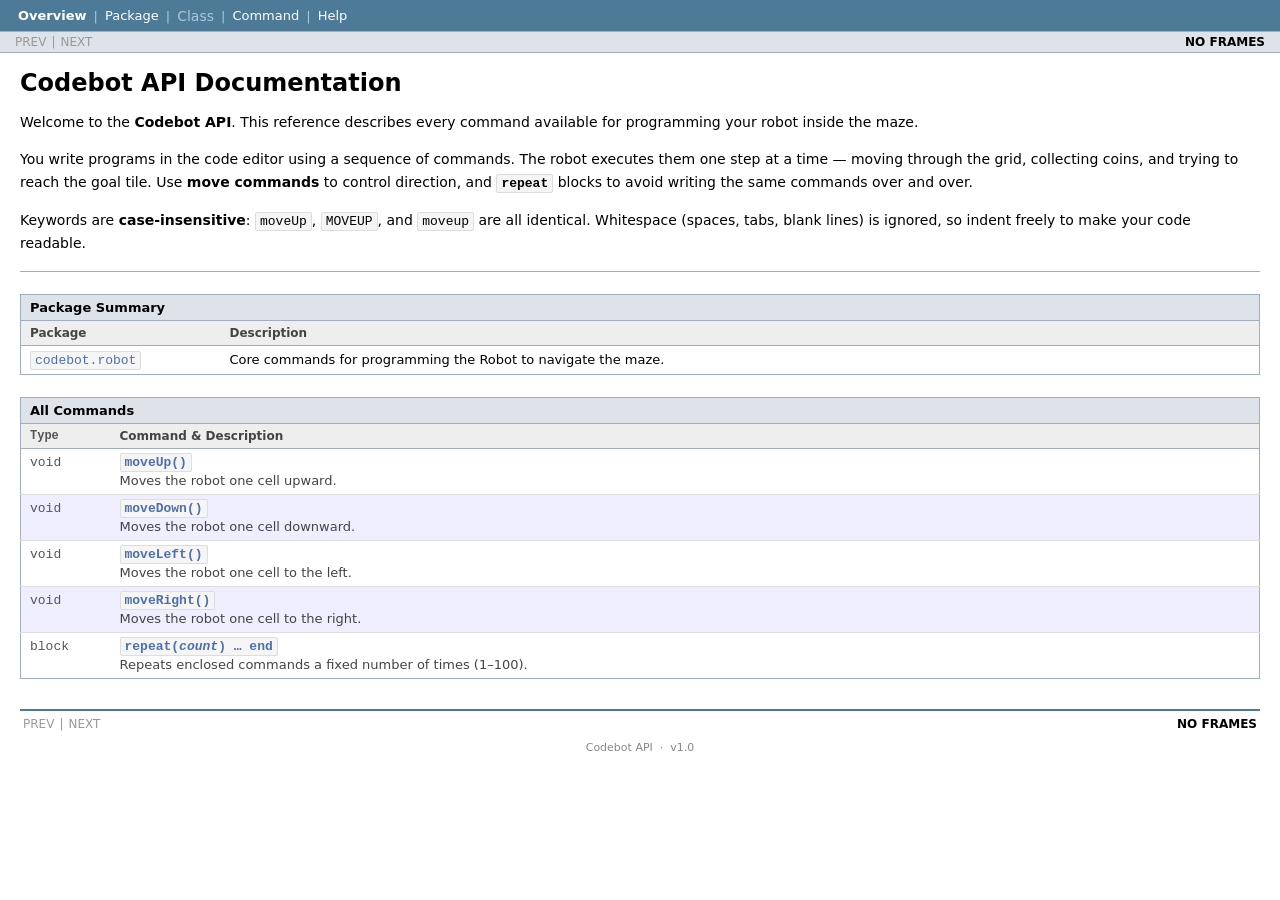
==== game/docs/index.html @ 44d8dada "intro slides" ====
<!DOCTYPE html>
<html lang="en">
<head>
  <meta charset="UTF-8" />
  <meta name="viewport" content="width=device-width, initial-scale=1.0" />
  <title>Overview (Codebot API)</title>
  <link rel="stylesheet" href="style.css" />
</head>
<body>

<!-- Top nav -->
<div class="topnav">
  <ul>
    <li><strong>Overview</strong></li>
    <li><span class="sep">|</span></li>
    <li><a href="Robot.html">Package</a></li>
    <li><span class="sep">|</span></li>
    <li><span style="color:#aac8da;padding:4px 6px;">Class</span></li>
    <li><span class="sep">|</span></li>
    <li><a href="Robot.html#command.summary">Command</a></li>
    <li><span class="sep">|</span></li>
    <li><a href="#">Help</a></li>
  </ul>
</div>

<div class="subnav">
  <div class="subnav-left">
    <span class="dim">PREV</span>
    <span class="sep">|</span>
    <span class="dim">NEXT</span>
  </div>
  <div class="subnav-right">
    <strong>NO FRAMES</strong>
  </div>
</div>

<!-- Content -->
<div class="content">

  <h1 class="page-title">Codebot API Documentation</h1>

  <div class="class-desc">
    <p>
      Welcome to the <strong>Codebot API</strong>. This reference describes every command
      available for programming your robot inside the maze.
    </p>
    <p>
      You write programs in the code editor using a sequence of commands.
      The robot executes them one step at a time — moving through the grid,
      collecting coins, and trying to reach the goal tile.
      Use <strong>move commands</strong> to control direction,
      and <strong><code>repeat</code></strong> blocks to avoid writing the same
      commands over and over.
    </p>
    <p>
      Keywords are <strong>case-insensitive</strong>: <code>moveUp</code>,
      <code>MOVEUP</code>, and <code>moveup</code> are all identical.
      Whitespace (spaces, tabs, blank lines) is ignored, so indent freely
      to make your code readable.
    </p>
  </div>

  <hr class="sep" />

  <!-- Package summary -->
  <div class="section-header">Package Summary</div>
  <table class="pkg">
    <thead>
      <tr>
        <th>Package</th>
        <th>Description</th>
      </tr>
    </thead>
    <tbody>
      <tr class="odd">
        <td><a href="Robot.html"><code>codebot.robot</code></a></td>
        <td>Core commands for programming the Robot to navigate the maze.</td>
      </tr>
    </tbody>
  </table>

  <!-- Command quick-ref -->
  <div class="section-header">All Commands</div>
  <table class="summary">
    <thead>
      <tr>
        <th class="col-type">Type</th>
        <th>Command &amp; Description</th>
      </tr>
    </thead>
    <tbody>
      <tr class="odd">
        <td class="col-type">void</td>
        <td class="col-name">
          <a href="cmd-moveUp.html"><code>moveUp()</code></a>
          <span class="brief">Moves the robot one cell upward.</span>
        </td>
      </tr>
      <tr class="even">
        <td class="col-type">void</td>
        <td class="col-name">
          <a href="cmd-moveDown.html"><code>moveDown()</code></a>
          <span class="brief">Moves the robot one cell downward.</span>
        </td>
      </tr>
      <tr class="odd">
        <td class="col-type">void</td>
        <td class="col-name">
          <a href="cmd-moveLeft.html"><code>moveLeft()</code></a>
          <span class="brief">Moves the robot one cell to the left.</span>
        </td>
      </tr>
      <tr class="even">
        <td class="col-type">void</td>
        <td class="col-name">
          <a href="cmd-moveRight.html"><code>moveRight()</code></a>
          <span class="brief">Moves the robot one cell to the right.</span>
        </td>
      </tr>
      <tr class="odd">
        <td class="col-type">block</td>
        <td class="col-name">
          <a href="cmd-repeat.html"><code>repeat(<em>count</em>) … end</code></a>
          <span class="brief">Repeats enclosed commands a fixed number of times (1–100).</span>
        </td>
      </tr>
    </tbody>
  </table>

  <!-- Bottom nav -->
  <div class="bottom-nav">
    <div class="subnav" style="border:none;background:none;padding:0;">
      <div class="subnav-left">
        <span class="dim">PREV</span>
        <span class="sep">|</span>
        <span class="dim">NEXT</span>
      </div>
      <div class="subnav-right">
        <strong>NO FRAMES</strong>
      </div>
    </div>
  </div>
  <div class="page-footer">Codebot API &nbsp;·&nbsp; v1.0</div>

</div>
</body>
</html>
---- game/docs/style.css ----
/* ── Codebot API Docs — shared JavaDoc-style stylesheet ── */

*, *::before, *::after { box-sizing: border-box; }

body {
  margin: 0;
  padding: 0;
  font-family: 'DejaVu Sans', Arial, Helvetica, sans-serif;
  font-size: 14px;
  background: #fff;
  color: #000;
}

a { color: #4E6FAD; text-decoration: none; }
a:hover { text-decoration: underline; }

/* ────────────────────────────────────────────────────────
   Navigation bars
──────────────────────────────────────────────────────── */

.topnav {
  background: #4D7A97;
}
.topnav ul {
  list-style: none;
  margin: 0;
  padding: 4px 12px;
  display: flex;
  align-items: center;
  gap: 0;
}
.topnav ul li a {
  color: #fff;
  font-size: 13px;
  padding: 4px 6px;
  display: inline-block;
}
.topnav ul li.active a,
.topnav ul li strong {
  color: #fff;
  font-weight: bold;
  font-size: 13px;
  padding: 4px 6px;
  display: inline-block;
}
.topnav .sep { color: #aac8da; padding: 0 1px; font-size: 13px; }

.subnav {
  background: #dee3e9;
  border-top: 1px solid #9eaebf;
  border-bottom: 1px solid #9eaebf;
  padding: 3px 12px;
  font-size: 12px;
  display: flex;
  justify-content: space-between;
  align-items: center;
}
.subnav-left, .subnav-right {
  display: flex;
  align-items: center;
  gap: 0;
}
.subnav a  { color: #4E6FAD; font-size: 12px; padding: 0 3px; }
.subnav .dim { color: #999; font-size: 12px; padding: 0 3px; }
.subnav strong { color: #000; font-size: 12px; padding: 0 3px; }
.subnav .sep   { color: #999; padding: 0 2px; font-size: 12px; }

.jumpbar {
  background: #dee3e9;
  border-bottom: 1px solid #9eaebf;
  padding: 2px 12px;
  font-size: 12px;
  display: flex;
  gap: 4px;
  align-items: center;
}
.jumpbar .label { color: #555; }
.jumpbar a { color: #4E6FAD; }
.jumpbar .sep { color: #999; }

/* ────────────────────────────────────────────────────────
   Page content
──────────────────────────────────────────────────────── */

.content {
  padding: 16px 20px 50px;
}

.pkg-path {
  font-size: 13px;
  color: #555;
  margin-bottom: 4px;
}

h1.page-title {
  font-size: 1.5rem;
  font-weight: bold;
  margin: 0 0 4px;
  color: #000;
}

.breadcrumb {
  font-size: 13px;
  color: #555;
  margin-bottom: 8px;
}
.breadcrumb a { color: #4E6FAD; }

/* Hierarchy tree */
.hierarchy {
  font-family: 'Courier New', monospace;
  font-size: 13px;
  line-height: 1.9;
  margin: 10px 0 14px;
}
.hierarchy .indent { padding-left: 20px; }

.class-desc {
  margin: 12px 0 16px;
  line-height: 1.65;
  font-size: 14px;
}
.class-desc p { margin-bottom: 8px; }

dl.tag-block { font-size: 13px; margin: 6px 0; }
dl.tag-block dt { font-weight: bold; display: inline; }
dl.tag-block dd { display: inline; margin-left: 5px; }

hr.sep { border: none; border-top: 1px solid #9eaebf; margin: 14px 0; }

/* ────────────────────────────────────────────────────────
   Section headers
──────────────────────────────────────────────────────── */

.section-header {
  background: #dee3e9;
  border: 1px solid #9eaebf;
  padding: 5px 9px;
  font-weight: bold;
  font-size: 13px;
  margin-top: 22px;
  margin-bottom: 0;
}

.section-header-dark {
  background: #9eaebf;
  border: 1px solid #9eaebf;
  padding: 5px 9px;
  font-weight: bold;
  font-size: 13px;
  margin-bottom: 0;
}

/* ────────────────────────────────────────────────────────
   Summary tables
──────────────────────────────────────────────────────── */

table.summary {
  width: 100%;
  border-collapse: collapse;
  border: 1px solid #9eaebf;
  border-top: none;
  font-size: 13px;
}

table.summary th {
  background: #eee;
  text-align: left;
  padding: 5px 9px;
  border-bottom: 1px solid #9eaebf;
  font-size: 12px;
  color: #444;
  font-weight: bold;
}

table.summary td {
  padding: 6px 9px;
  vertical-align: top;
  border-bottom: 1px solid #ddd;
}

table.summary tr:last-child td { border-bottom: none; }
table.summary .even td { background: #EEEEFF; }
table.summary .odd  td { background: #fff; }

table.summary .col-type {
  width: 90px;
  font-family: 'Courier New', monospace;
  color: #555;
  white-space: nowrap;
}

table.summary .col-name {
  font-family: 'Courier New', monospace;
  font-weight: bold;
}

table.summary .col-name .brief {
  display: block;
  font-family: 'DejaVu Sans', Arial, sans-serif;
  font-weight: normal;
  color: #444;
  margin-top: 3px;
}

/* ────────────────────────────────────────────────────────
   Detail blocks (method / command)
──────────────────────────────────────────────────────── */

.detail-block {
  border: 1px solid #9eaebf;
  border-top: none;
  padding: 14px 16px;
  margin-bottom: 14px;
}

.cmd-sig {
  font-family: 'Courier New', monospace;
  font-size: 15px;
  font-weight: bold;
  margin-bottom: 10px;
  border-bottom: 1px solid #eee;
  padding-bottom: 8px;
}
.cmd-sig .ret { font-weight: normal; color: #555; margin-right: 4px; }

.detail-desc {
  font-size: 13px;
  line-height: 1.65;
  margin: 8px 0;
}
.detail-desc p { margin-bottom: 7px; }

dl.params {
  font-size: 13px;
  margin: 10px 0;
}
dl.params dt { font-weight: bold; margin-top: 8px; color: #333; }
dl.params dd { margin-left: 22px; margin-top: 2px; }

.since-tag { font-size: 12px; color: #777; margin-top: 8px; }

/* ────────────────────────────────────────────────────────
   Code blocks
──────────────────────────────────────────────────────── */

code {
  font-family: 'Courier New', monospace;
  font-size: 13px;
  background: #f5f5f5;
  border: 1px solid #ddd;
  border-radius: 2px;
  padding: 1px 4px;
}

pre.code {
  font-family: 'Courier New', monospace;
  font-size: 13px;
  background: #f5f5f5;
  border: 1px solid #9eaebf;
  padding: 10px 13px;
  line-height: 1.75;
  margin: 8px 0 14px;
  overflow-x: auto;
  white-space: pre;
}
pre.code code {
  background: none;
  border: none;
  padding: 0;
  font-size: inherit;
}

/* ────────────────────────────────────────────────────────
   Demo media area
──────────────────────────────────────────────────────── */

.demo-section {
  margin: 16px 0 20px;
}

.demo-section h3 {
  font-size: 13px;
  font-weight: bold;
  color: #333;
  margin: 0 0 6px;
  border-bottom: 1px solid #ddd;
  padding-bottom: 4px;
}

figure.demo {
  margin: 0;
}

.demo-media {
  display: block;
  width: 100%;
  max-width: 540px;
  aspect-ratio: 4 / 3;
  border: 1px solid #9eaebf;
  background: #f0f2f8;
  position: relative;
  overflow: hidden;
}

.demo-media img,
.demo-media video {
  width: 100%;
  height: 100%;
  object-fit: contain;
  display: block;
}

/* Shown when media file is missing */
.demo-media::after {
  content: attr(data-label);
  position: absolute;
  inset: 0;
  display: flex;
  align-items: center;
  justify-content: center;
  font-size: 13px;
  color: #888;
  font-style: italic;
  text-align: center;
  padding: 12px;
  pointer-events: none;
}

figure.demo figcaption {
  font-size: 12px;
  color: #555;
  margin-top: 5px;
  font-style: italic;
}

/* ────────────────────────────────────────────────────────
   Example programs
──────────────────────────────────────────────────────── */

.examples-section {
  margin: 18px 0;
}

.example {
  margin-bottom: 18px;
}

.example-title {
  font-weight: bold;
  font-size: 13px;
  color: #333;
  margin-bottom: 4px;
}

.example p {
  font-size: 13px;
  color: #444;
  margin: 0 0 5px;
  line-height: 1.5;
}

/* ────────────────────────────────────────────────────────
   See Also
──────────────────────────────────────────────────────── */

.see-also {
  font-size: 13px;
  margin-top: 12px;
  border-top: 1px solid #eee;
  padding-top: 8px;
}
.see-also strong { display: block; margin-bottom: 4px; }
.see-also ul { margin: 0; padding-left: 20px; }
.see-also ul li { margin-bottom: 3px; }

/* ────────────────────────────────────────────────────────
   Overview / package summary table
──────────────────────────────────────────────────────── */

table.pkg {
  width: 100%;
  border-collapse: collapse;
  border: 1px solid #9eaebf;
  border-top: none;
  font-size: 13px;
}
table.pkg th {
  background: #eee;
  text-align: left;
  padding: 5px 9px;
  border-bottom: 1px solid #9eaebf;
  font-size: 12px;
  color: #444;
}
table.pkg td {
  padding: 6px 9px;
  border-bottom: 1px solid #ddd;
  vertical-align: top;
}
table.pkg tr:last-child td { border-bottom: none; }
table.pkg td:first-child { width: 200px; white-space: nowrap; }
table.pkg .even td { background: #EEEEFF; }

/* ────────────────────────────────────────────────────────
   Footer / bottom nav
──────────────────────────────────────────────────────── */

.bottom-nav {
  border-top: 2px solid #4D7A97;
  margin-top: 30px;
  padding-top: 6px;
}

.page-footer {
  text-align: center;
  font-size: 11px;
  color: #888;
  margin-top: 10px;
  padding-bottom: 20px;
}
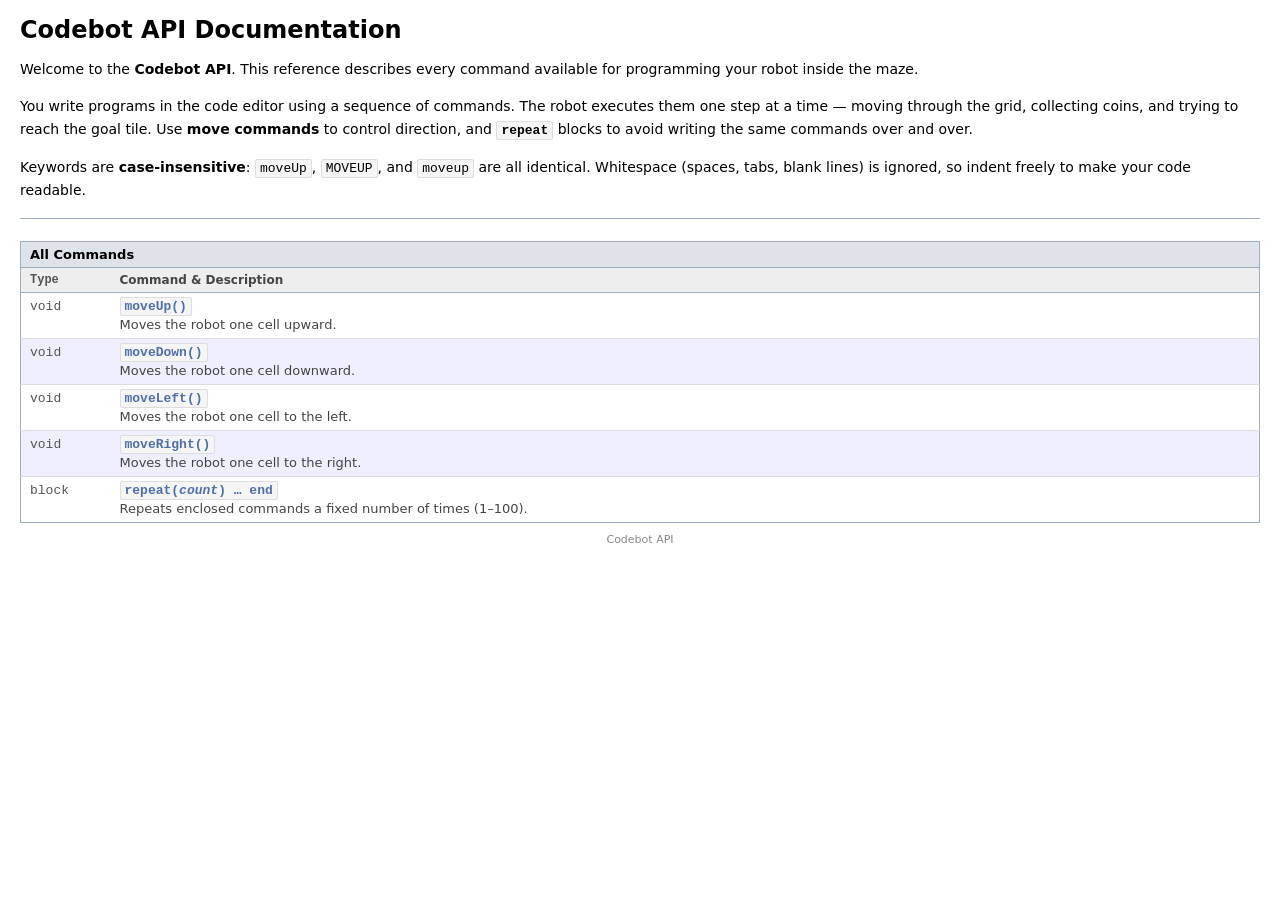
==== commit 2ddc2a48: "refactor: update language docs" ====
--- a/game/docs/index.html
+++ b/game/docs/index.html
@@ -7,32 +7,6 @@
   <link rel="stylesheet" href="style.css" />
 </head>
 <body>
-
-<!-- Top nav -->
-<div class="topnav">
-  <ul>
-    <li><strong>Overview</strong></li>
-    <li><span class="sep">|</span></li>
-    <li><a href="Robot.html">Package</a></li>
-    <li><span class="sep">|</span></li>
-    <li><span style="color:#aac8da;padding:4px 6px;">Class</span></li>
-    <li><span class="sep">|</span></li>
-    <li><a href="Robot.html#command.summary">Command</a></li>
-    <li><span class="sep">|</span></li>
-    <li><a href="#">Help</a></li>
-  </ul>
-</div>
-
-<div class="subnav">
-  <div class="subnav-left">
-    <span class="dim">PREV</span>
-    <span class="sep">|</span>
-    <span class="dim">NEXT</span>
-  </div>
-  <div class="subnav-right">
-    <strong>NO FRAMES</strong>
-  </div>
-</div>
 
 <!-- Content -->
 <div class="content">
@@ -61,23 +35,6 @@
   </div>
 
   <hr class="sep" />
-
-  <!-- Package summary -->
-  <div class="section-header">Package Summary</div>
-  <table class="pkg">
-    <thead>
-      <tr>
-        <th>Package</th>
-        <th>Description</th>
-      </tr>
-    </thead>
-    <tbody>
-      <tr class="odd">
-        <td><a href="Robot.html"><code>codebot.robot</code></a></td>
-        <td>Core commands for programming the Robot to navigate the maze.</td>
-      </tr>
-    </tbody>
-  </table>
 
   <!-- Command quick-ref -->
   <div class="section-header">All Commands</div>
@@ -127,20 +84,7 @@
     </tbody>
   </table>
 
-  <!-- Bottom nav -->
-  <div class="bottom-nav">
-    <div class="subnav" style="border:none;background:none;padding:0;">
-      <div class="subnav-left">
-        <span class="dim">PREV</span>
-        <span class="sep">|</span>
-        <span class="dim">NEXT</span>
-      </div>
-      <div class="subnav-right">
-        <strong>NO FRAMES</strong>
-      </div>
-    </div>
-  </div>
-  <div class="page-footer">Codebot API &nbsp;·&nbsp; v1.0</div>
+  <div class="page-footer">Codebot API</div>
 
 </div>
 </body>
--- a/game/docs/style.css
+++ b/game/docs/style.css
@@ -15,70 +15,6 @@
 a:hover { text-decoration: underline; }
 
 /* ────────────────────────────────────────────────────────
-   Navigation bars
-──────────────────────────────────────────────────────── */
-
-.topnav {
-  background: #4D7A97;
-}
-.topnav ul {
-  list-style: none;
-  margin: 0;
-  padding: 4px 12px;
-  display: flex;
-  align-items: center;
-  gap: 0;
-}
-.topnav ul li a {
-  color: #fff;
-  font-size: 13px;
-  padding: 4px 6px;
-  display: inline-block;
-}
-.topnav ul li.active a,
-.topnav ul li strong {
-  color: #fff;
-  font-weight: bold;
-  font-size: 13px;
-  padding: 4px 6px;
-  display: inline-block;
-}
-.topnav .sep { color: #aac8da; padding: 0 1px; font-size: 13px; }
-
-.subnav {
-  background: #dee3e9;
-  border-top: 1px solid #9eaebf;
-  border-bottom: 1px solid #9eaebf;
-  padding: 3px 12px;
-  font-size: 12px;
-  display: flex;
-  justify-content: space-between;
-  align-items: center;
-}
-.subnav-left, .subnav-right {
-  display: flex;
-  align-items: center;
-  gap: 0;
-}
-.subnav a  { color: #4E6FAD; font-size: 12px; padding: 0 3px; }
-.subnav .dim { color: #999; font-size: 12px; padding: 0 3px; }
-.subnav strong { color: #000; font-size: 12px; padding: 0 3px; }
-.subnav .sep   { color: #999; padding: 0 2px; font-size: 12px; }
-
-.jumpbar {
-  background: #dee3e9;
-  border-bottom: 1px solid #9eaebf;
-  padding: 2px 12px;
-  font-size: 12px;
-  display: flex;
-  gap: 4px;
-  align-items: center;
-}
-.jumpbar .label { color: #555; }
-.jumpbar a { color: #4E6FAD; }
-.jumpbar .sep { color: #999; }
-
-/* ────────────────────────────────────────────────────────
    Page content
 ──────────────────────────────────────────────────────── */
 
@@ -272,69 +208,6 @@
 }
 
 /* ────────────────────────────────────────────────────────
-   Demo media area
-──────────────────────────────────────────────────────── */
-
-.demo-section {
-  margin: 16px 0 20px;
-}
-
-.demo-section h3 {
-  font-size: 13px;
-  font-weight: bold;
-  color: #333;
-  margin: 0 0 6px;
-  border-bottom: 1px solid #ddd;
-  padding-bottom: 4px;
-}
-
-figure.demo {
-  margin: 0;
-}
-
-.demo-media {
-  display: block;
-  width: 100%;
-  max-width: 540px;
-  aspect-ratio: 4 / 3;
-  border: 1px solid #9eaebf;
-  background: #f0f2f8;
-  position: relative;
-  overflow: hidden;
-}
-
-.demo-media img,
-.demo-media video {
-  width: 100%;
-  height: 100%;
-  object-fit: contain;
-  display: block;
-}
-
-/* Shown when media file is missing */
-.demo-media::after {
-  content: attr(data-label);
-  position: absolute;
-  inset: 0;
-  display: flex;
-  align-items: center;
-  justify-content: center;
-  font-size: 13px;
-  color: #888;
-  font-style: italic;
-  text-align: center;
-  padding: 12px;
-  pointer-events: none;
-}
-
-figure.demo figcaption {
-  font-size: 12px;
-  color: #555;
-  margin-top: 5px;
-  font-style: italic;
-}
-
-/* ────────────────────────────────────────────────────────
    Example programs
 ──────────────────────────────────────────────────────── */
 
@@ -403,14 +276,8 @@
 table.pkg .even td { background: #EEEEFF; }
 
 /* ────────────────────────────────────────────────────────
-   Footer / bottom nav
-──────────────────────────────────────────────────────── */
-
-.bottom-nav {
-  border-top: 2px solid #4D7A97;
-  margin-top: 30px;
-  padding-top: 6px;
-}
+   Footer
+──────────────────────────────────────────────────────── */
 
 .page-footer {
   text-align: center;
